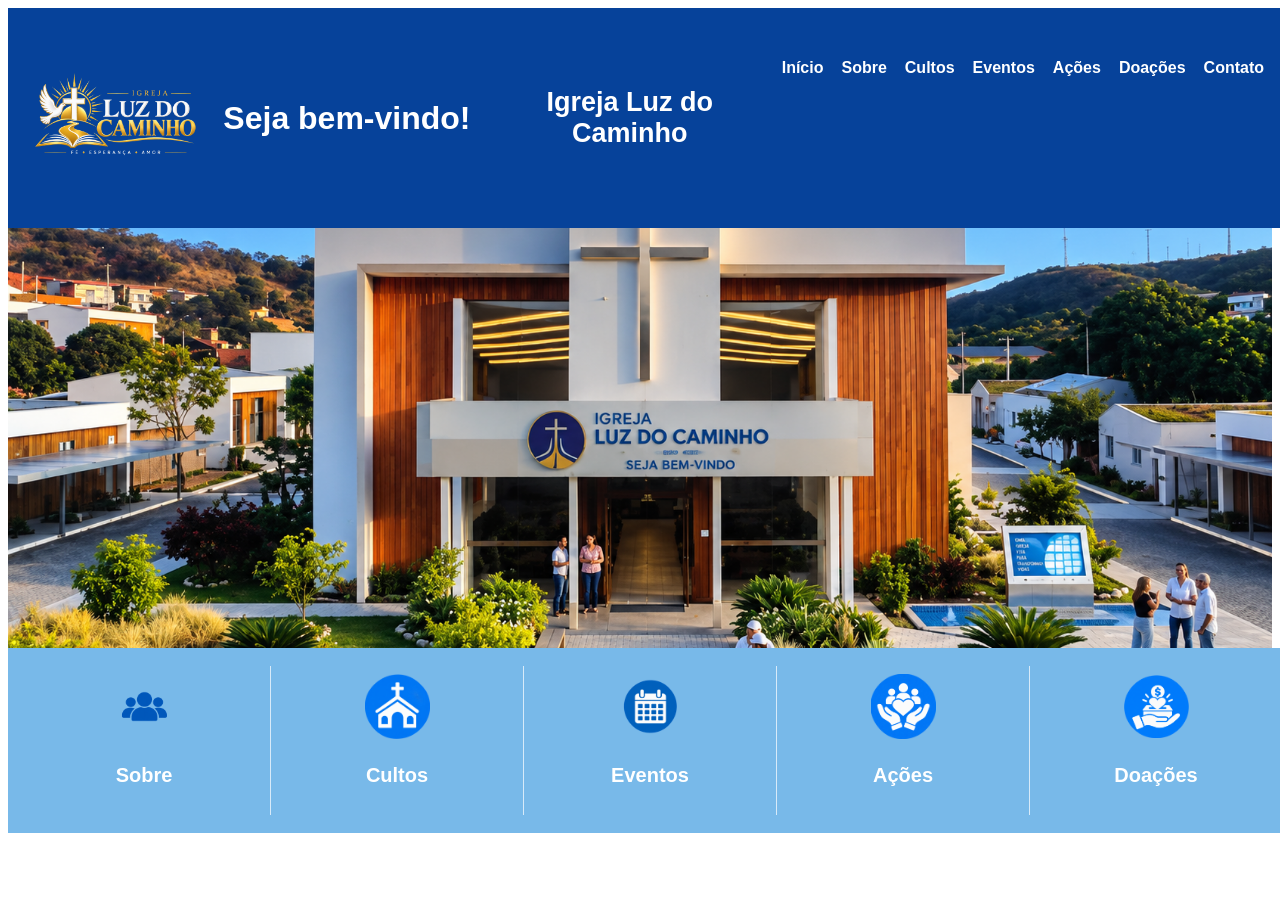
==== index.html @ 3f8d1901 "IGREJA_LUZ_DO_CAMINHO" ====
<!DOCTYPE html>
<html lang="pt-br">

<head>
    <meta charset="UTF-8">
    <title>Igreja Luz do Caminho</title>
    <link rel="stylesheet" href="estilo.css">
</head>

<body>

   
    <header>

        <img src="imagens/logo.png" alt="Logo da Igreja Luz do Caminho">

        <h1>Seja bem-vindo!</h1>

        <h2>Igreja Luz do Caminho</h2>

        <nav>
            <a href="index.html">Início</a>
            <a href="sobre.html">Sobre</a>
            <a href="cultos.html">Cultos</a>
            <a href="eventos.html">Eventos</a>
            <a href="acoes.html">Ações</a>
            <a href="doacoes.html">Doações</a>
            <a href="contato.html">Contato</a>
        </nav>

    </header>

    
    <main>

        <img src="imagens/imagemdaigrejaprincipal.png" alt="Igreja Luz do Caminho">

    </main>

    
    <section class="atalhos">

        <a href="sobre.html">
            <img src="imagens/emojiazuldecomunidade.png" alt="imagens  azul igual emojis">
            <h3>Sobre</h3>
        </a>

        <a href="cultos.html">
            <img src="imagens/cultosemojiazul.png" alt="imagens  azul igual emojis">
            <h3>Cultos</h3>
        </a>

        <a href="eventos.html">
            <img src="imagens/eventosemojiazul.png" alt="imagens  azul igual emojis">
            <h3>Eventos</h3>
        </a>

        <a href="acoes.html">
            <img src="imagens/acoesemojiazul.png" alt="imagens  azul igual emojis">
            <h3>Ações</h3>
        </a>

        <a href="doacoes.html">
            <img src="imagens/doacoes.png" alt=" imagens  azul igual emojis">
            <h3>Doações</h3>
        </a>

    </section>

</body>
</html>
---- estilo.css ----
body {
    font-family: Arial, sans-serif;
    background-color: #ffffff;
    color: #252525;
}

img {
    max-width: 100%;
}

a {
    text-decoration: none;
}



header {
    width: 100%;
    min-height: 180px;
    padding: 20px 25px;
    background: linear-gradient( right, #2874bd, #06429a);
    color: #ffffff;

    display: flex;
    align-items: center;
    justify-content: space-between;
    flex-wrap: wrap;
    gap: 15px;
}



header .logo img,
header > img {
    width: 165px;
    height: auto;
    object-fit: contain;
}
header {
    background-color: #06429a;

}


header h1 {
    color: #ffffff;
    font-size: 32px;
    text-align: center;
    flex: 1;
}



header h2 {
    color: #ffffff;
    font-size: 27px;
    text-align: center;
    flex: 1;
}



nav {
    display: flex;
    align-items: center;
    justify-content: center;
    flex-wrap: wrap;
    gap: 12px;
    margin-bottom: 100px;
    margin-right: 30px;
}

nav a {
    color: #ffffff;
    font-size: 16px;
    font-weight: bold;
    padding: 8px 3px;
    transition: color 0.3s;
}

nav a:hover {
    color: #ffdf80;
}




main {
    width: 100%;
    height: 420px;
    overflow: hidden;
}

main > img {
    display: block;
    width: 100%;
    height: 100%;
    object-fit: cover;
    object-position: center;
}

/* Faixa azul com os cinco ícones */

.atalhos {
    width: 100%;
    min-height: 155px;
    padding: 15px 10px;
    background-color: #78b9e9;

    display: flex;
    align-items: center;
    justify-content: space-around;
    flex-wrap: wrap;
}



.atalhos a {
    flex: 1;
    min-width: 100px;
    min-height: 110px;
    padding: 8px;
    color: #ffffff;
    text-align: center;

    display: flex;
    flex-direction: column;
    align-items: center;
    justify-content: center;

    border-right: 1px solid rgba(255, 255, 255, 0.7);
    transition: background-color 0.3s;
}

.atalhos a:last-child {
    border-right: none;
}

.atalhos a:hover {
    background-color: rgba(0, 60, 130, 0.15);
}



.atalhos img {
    width: 65px;
    height: 65px;
    object-fit: contain;
    margin-bottom: 5px;
}



.atalhos h3 {
    color: #ffffff;
    font-size: 20px;
    font-weight: bold;
}




.titulo-pagina {
    background-color: #eaf5ff;
    padding: 45px 20px;
    text-align: center;
    border-bottom: 3px solid #d6b45b;
}
.horarios-cultos{
    color: #444444;
}
.convite-culto{
    color: #444444;
}

.titulo-pagina h1 {
    color: #06429a;
    font-size: 36px;
    margin-bottom: 12px;
}

.titulo-pagina p {
    color: #444444;
    font-size: 18px;
    line-height: 1.6;
}

section {
    width: 100%;
}




.sobre {
    display: flex;
    align-items: center;
    justify-content: space-around;
    gap: 35px;
    padding: 45px 7%;
}

.texto-sobre {
    flex: 1;
}
nav {
    display: flex;
    align-items: center;
    justify-content: center;
    flex-wrap: wrap;
    gap: 12px;
    margin-bottom: 100px;
    margin-right: 30px;
}

nav a {
    color: #ffffff;
    font-size: 16px;
    font-weight: bold;
    padding: 8px 3px;
    transition: color 0.3s;
}

nav a:hover {
    color: #ffdf80;
}

.texto-sobre h2,
.texto-cultos h2,
.texto-acoes h2,
.texto-doacoes h2 {
    color: #06429a;
    font-size: 28px;
    margin-bottom: 20px;
}

.texto-sobre p,
.texto-cultos p,
.texto-acoes p,
.texto-doacoes p {
    font-size: 17px;
    line-height: 1.8;
    margin-bottom: 15px;
}

.imagem-sobre {
    flex: 1;
}

.imagem-sobre img {
    width: 100%;
    max-height: 350px;
    object-fit: cover;
    border-radius: 8px;
}



.missao {
    padding: 45px 6%;
    background-color: #f1f7fc;
    text-align: center;
}

.missao h2,
.lista-eventos h2,
.lista-acoes h2,
.formas-doacao h2,
.informacoes-contato h2 {
    color: #06429a;
    font-size: 30px;
    margin-bottom: 25px;
}

.cards-sobre {
    display: flex;
    justify-content: center;
    flex-wrap: wrap;
    gap: 25px;
}

.card-sobre {
    flex: 1;
    min-width: 220px;
    padding: 25px;
    background-color: #ffffff;
    border-top: 4px solid #d6b45b;
    border-radius: 8px;
    box-shadow: 0 3px 10px rgba(0, 0, 0, 0.08);
}

.card-sobre h3 {
    color: #06429a;
    margin-bottom: 15px;
}

.card-sobre p {
    line-height: 1.7;
}

/* Comunidade */

.comunidade {
    padding: 40px 8%;
    text-align: center;
}

.comunidade h2 {
    color: #06429a;
    font-size: 28px;
    margin-bottom: 20px;
}

.comunidade p {
    max-width: 900px;
    margin: 0 auto 15px;
    line-height: 1.8;
}

.comunidade img {
    width: 100px;
    margin-top: 15px;
}




.apresentacao-cultos,
.apresentacao-eventos,
.apresentacao-acoes,
.apresentacao-doacoes {
    padding: 45px 7%;
    display: flex;
    align-items: center;
    justify-content: space-around;
    gap: 35px;
}

.texto-cultos,
.texto-acoes,
.texto-doacoes {
    flex: 2;
}

.imagem-cultos,
.imagem-acoes,
.imagem-doacoes {
    flex: 1;
    text-align: center;
}

.imagem-cultos img,
.imagem-acoes img,
.imagem-doacoes img {
    width: 100%;
    max-width: 300px;
    max-height: 300px;
    object-fit: contain;
}

.horarios-cultos {
    background-color: #f1f7fc;
    padding: 45px 6%;
    text-align: center;
}

.horarios-cultos h2 {
    color: #06429a;
    font-size: 30px;
    margin-bottom: 15px;
}

.horarios-cultos > p {
    margin-bottom: 25px;
    line-height: 1.7;
}

.cards-cultos {
    display: flex;
    justify-content: center;
    flex-wrap: wrap;
    gap: 25px;
}

.card-culto {
    flex: 1;
    min-width: 220px;
    max-width: 350px;
    padding: 25px;
    background-color: #ffffff;
    border-radius: 8px;
    border-top: 4px solid #d6b45b;
    box-shadow: 0 3px 10px rgba(0, 0, 0, 0.08);
}

.card-culto h3 {
    color: #06429a;
    font-size: 23px;
    margin-bottom: 15px;
}

.card-culto p {
    line-height: 1.7;
    margin-bottom: 10px;
}

.tipo-culto {
    font-weight: bold;
}

.convite-culto,
.convite-eventos,
.convite-doacoes,
.participar-acoes {
    background-color: #eaf5ff;
    padding: 40px 7%;
    text-align: center;
}

.convite-culto h2,
.convite-eventos h2,
.convite-doacoes h2,
.participar-acoes h2 {
    color: #06429a;
    font-size: 28px;
    margin-bottom: 20px;
}

.convite-culto p,
.convite-eventos p,
.convite-doacoes p,
.participar-acoes p {
    max-width: 850px;
    margin: 0 auto 15px;
    line-height: 1.8;
}




.apresentacao-eventos {
    display: block;
    text-align: center;
}

.apresentacao-eventos h2 {
    color: #06429a;
    font-size: 28px;
    margin-bottom: 20px;
}

.apresentacao-eventos p {
    max-width: 900px;
    margin: 0 auto 15px;
    line-height: 1.8;
}

.lista-eventos {
    padding: 45px 6%;
    background-color: #f1f7fc;
    text-align: center;
}

.cards-eventos {
    display: flex;
    justify-content: center;
    align-items: stretch;
    flex-wrap: wrap;
    gap: 25px;
}

.card-evento {
    flex: 1;
    min-width: 230px;
    max-width: 350px;
    background-color: #ffffff;
    border-radius: 8px;
    overflow: hidden;
    box-shadow: 0 3px 10px rgba(0, 0, 0, 0.1);
    text-align: left;
}

.card-evento > img {
    width: 100%;
    height: 190px;
    object-fit: cover;
}

.conteudo-evento {
    padding: 20px;
}

.conteudo-evento h3 {
    color: #06429a;
    font-size: 22px;
    margin-bottom: 15px;
}

.conteudo-evento p {
    line-height: 1.7;
    margin-bottom: 10px;
}




.lista-acoes {
    padding: 45px 6%;
    background-color: #f1f7fc;
    text-align: center;
}

.lista-acoes > p {
    margin-bottom: 25px;
    line-height: 1.7;
}

.cards-acoes {
    display: flex;
    justify-content: center;
    align-items: stretch;
    flex-wrap: wrap;
    gap: 25px;
}

.card-acao {
    flex: 1;
    min-width: 230px;
    max-width: 350px;
    padding: 25px;
    background-color: #ffffff;
    border-radius: 8px;
    border-bottom: 4px solid #d6b45b;
    box-shadow: 0 3px 10px rgba(0, 0, 0, 0.08);
}

.card-acao img {
    width: 85px;
    height: 85px;
    object-fit: contain;
    margin-bottom: 15px;
}

.card-acao h3 {
    color: #06429a;
    font-size: 22px;
    margin-bottom: 15px;
}

.card-acao p {
    line-height: 1.7;
}

.botao {
    display: inline-block;
    margin-top: 15px;
    padding: 13px 25px;
    background-color: #06429a;
    color: #ffffff;
    font-weight: bold;
    border-radius: 5px;
    transition: background-color 0.3s;
}

.botao:hover {
    background-color: #2874bd;
}



.formas-doacao {
    padding: 45px 6%;
    background-color: #f1f7fc;
    text-align: center;
}

.formas-doacao > p {
    margin-bottom: 25px;
    line-height: 1.7;
}

.cards-doacao {
    display: flex;
    justify-content: center;
    align-items: stretch;
    flex-wrap: wrap;
    gap: 25px;
}

.card-doacao {
    flex: 1;
    min-width: 230px;
    max-width: 350px;
    padding: 25px;
    background-color: #ffffff;
    border-top: 4px solid #d6b45b;
    border-radius: 8px;
    box-shadow: 0 3px 10px rgba(0, 0, 0, 0.08);
}

.card-doacao h3 {
    color: #06429a;
    font-size: 22px;
    margin-bottom: 15px;
}

.card-doacao p {
    line-height: 1.7;
    margin-bottom: 12px;
}

.transparencia-doacoes {
    padding: 40px 8%;
    text-align: center;
}

.transparencia-doacoes h2 {
    color: #06429a;
    font-size: 28px;
    margin-bottom: 20px;
}

.transparencia-doacoes p {
    max-width: 900px;
    margin: 0 auto 15px;
    line-height: 1.8;
}




.apresentacao-contato {
    padding: 40px 8%;
    text-align: center;
}

.apresentacao-contato h2 {
    color: #06429a;
    font-size: 28px;
    margin-bottom: 20px;
}

.apresentacao-contato p {
    max-width: 850px;
    margin: 0 auto 15px;
    line-height: 1.8;
}

.informacoes-contato {
    padding: 45px 6%;
    background-color: #f1f7fc;
    text-align: center;
}

.cards-contato {
    display: flex;
    justify-content: center;
    flex-wrap: wrap;
    gap: 25px;
}

.card-contato {
    flex: 1;
    min-width: 220px;
    max-width: 350px;
    padding: 25px;
    background-color: #ffffff;
    border-top: 4px solid #d6b45b;
    border-radius: 8px;
    box-shadow: 0 3px 10px rgba(0, 0, 0, 0.08);
}

.card-contato h3 {
    color: #06429a;
    font-size: 22px;
    margin-bottom: 15px;
}

.card-contato p {
    line-height: 1.7;
    margin-bottom: 10px;
}
footer {
    width: 100%;
    padding: 30px 20px;
    background-color: #06429a;
    color: #ffffff;
    text-align: center;
}

footer img {
    width: 120px;
    max-height: 100px;
    object-fit: contain;
    margin-bottom: 15px;
}

footer p {
    font-size: 14px;
    line-height: 1.8;
}






    .card-sobre,
    .card-culto,
    .card-evento,
    .card-acao,
    .card-doacao,
    .card-contato {
        width: 100%;
        max-width: 450px;
    }

    .missao,
    .horarios-cultos,
    .lista-eventos,
    .lista-acoes,
    .formas-doacao,
    .informacoes-contato {
        padding: 30px 6%;
    }

    .convite-culto,
    .convite-eventos,
    .convite-doacoes,
    .participar-acoes {
        padding: 30px 6%;
    }
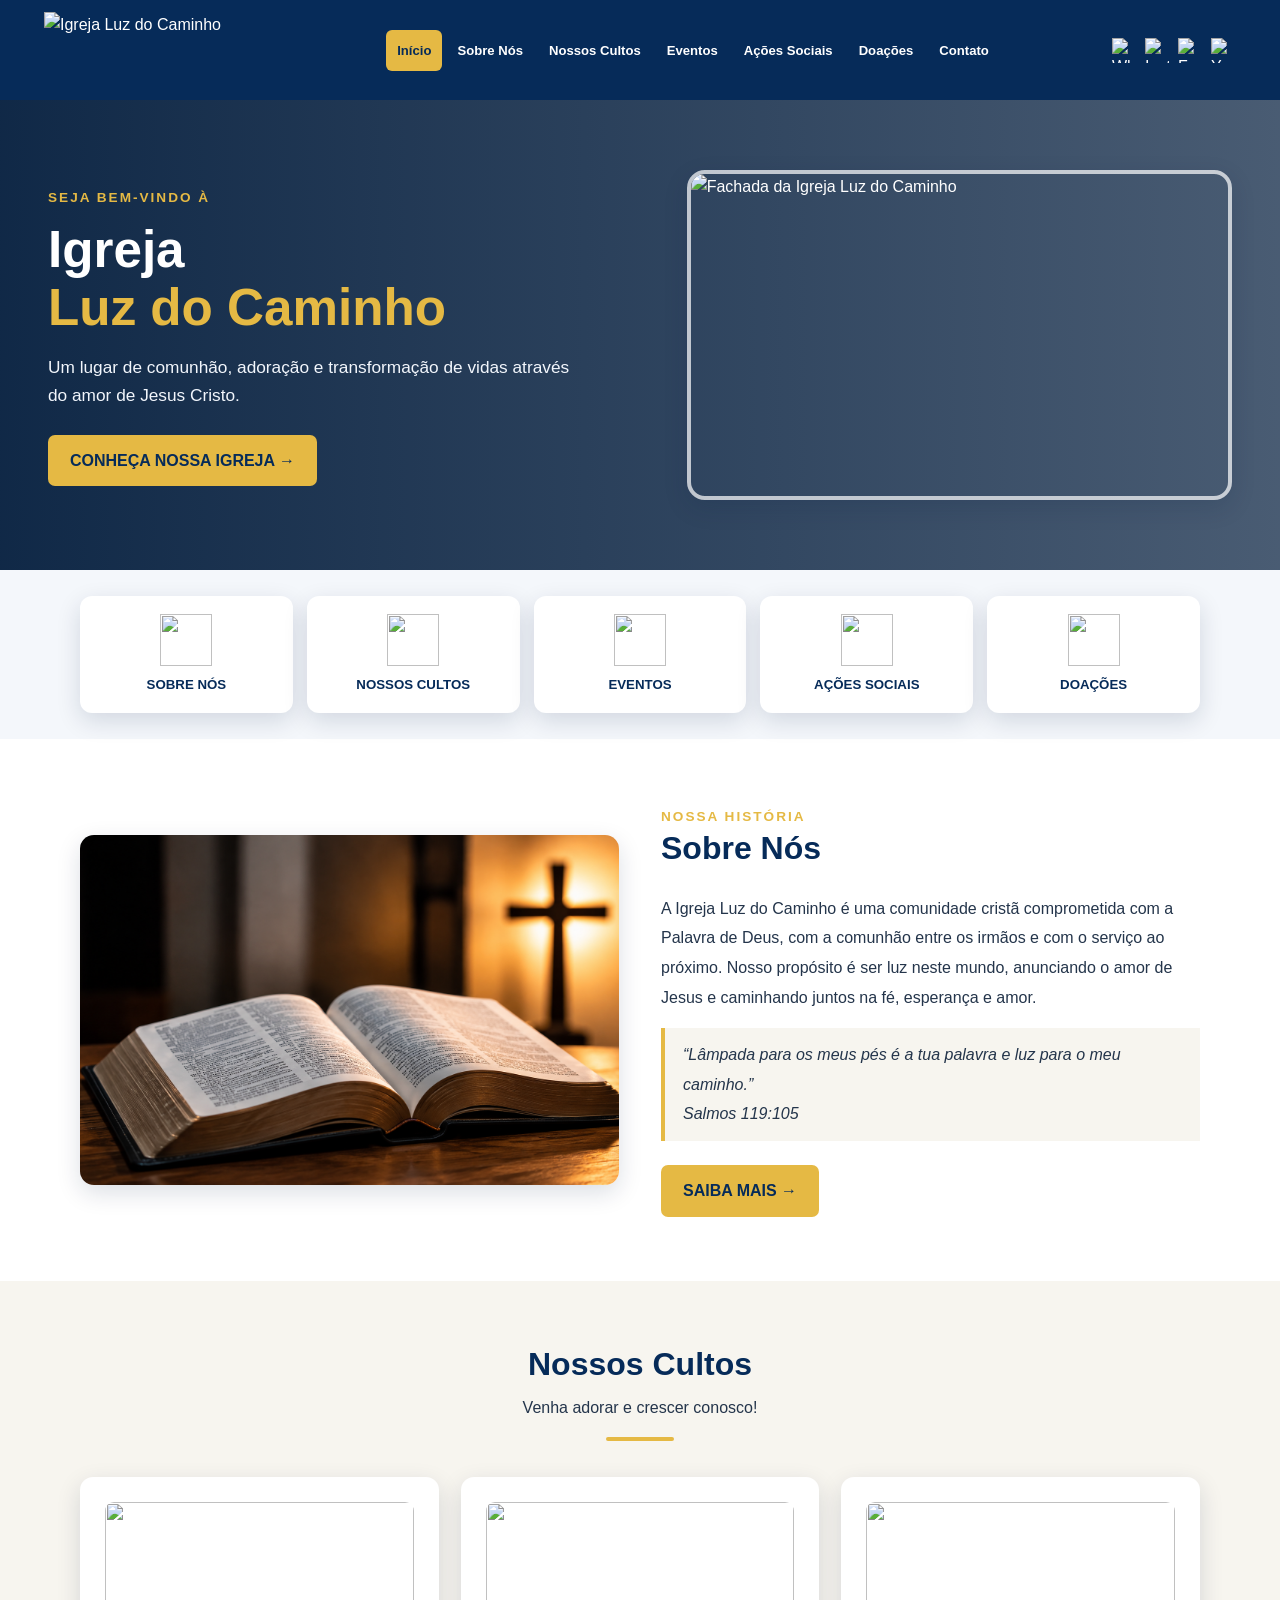
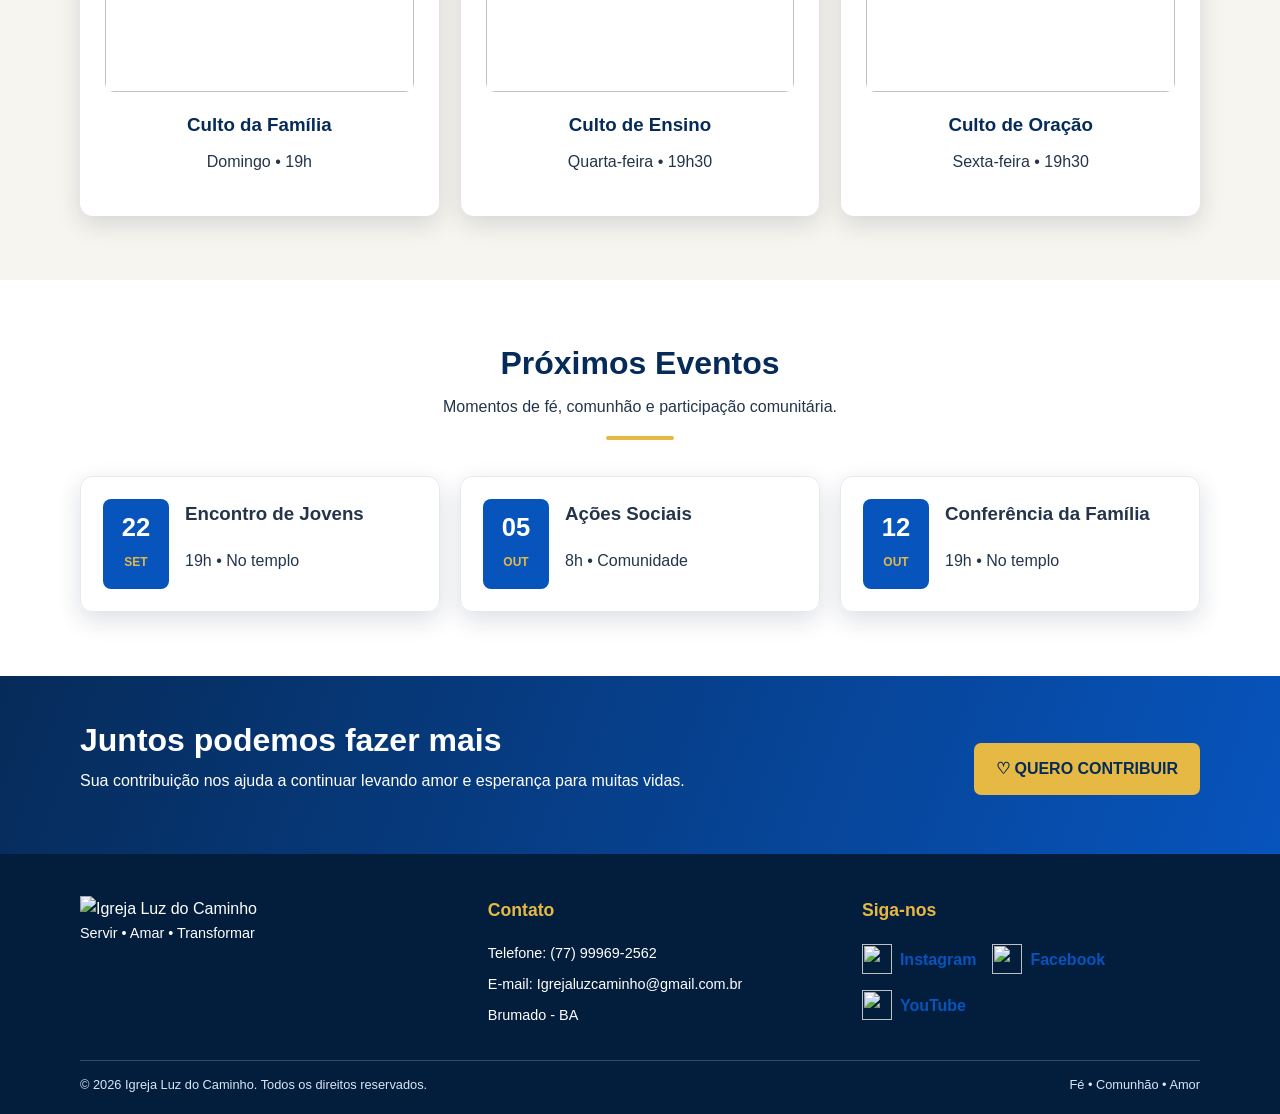
==== commit b84cb0e8: "Add files via upload" ====
--- a/index.html
+++ b/index.html
@@ -1,72 +1,77 @@
-
 <!DOCTYPE html>
-<html lang="pt-br">
-
+<html lang="pt-BR">
 <head>
-    <meta charset="UTF-8">
-    <title>Igreja Luz do Caminho</title>
-    <link rel="stylesheet" href="estilo.css">
+<meta charset="UTF-8">
+<meta name="viewport" content="width=device-width, initial-scale=1.0">
+<title>Início | Igreja Luz do Caminho</title>
+<link rel="stylesheet" href="style.css">
 </head>
-
 <body>
 
-   
-    <header>
+<header class="site-header">
+  <div class="header-inner">
+    <a class="brand" href="index.html"><img src="imagens/cabecalho.png" alt="Igreja Luz do Caminho"></a>
+    <nav class="nav">
+      <a href="index.html" class="active">Início</a>
+      <a href="index2.html" >Sobre Nós</a>
+      <a href="index3.html" >Nossos Cultos</a>
+      <a href="index4.html" >Eventos</a>
+      <a href="index5.html" >Ações Sociais</a>
+      <a href="index6.html" >Doações</a>
+      <a href="index7.html" >Contato</a>
+    </nav>
+    <div class="social-mini">
+      <img src="imagens/icone-whatsapp.png" alt="WhatsApp">
+      <img src="imagens/icone-instagram.png" alt="Instagram">
+      <img src="imagens/icone-facebook.png" alt="Facebook">
+      <img src="imagens/icone-youtube.png" alt="YouTube">
+    </div>
+  </div>
+</header>
 
-        <img src="imagens/logo.png" alt="Logo da Igreja Luz do Caminho">
+<main>
 
-        <h1>Seja bem-vindo!</h1>
+<section class="hero"><div class="hero-inner">
+ <div><span class="eyebrow">Seja bem-vindo à</span><h1>Igreja <span>Luz do Caminho</span></h1><p>Um lugar de comunhão, adoração e transformação de vidas através do amor de Jesus Cristo.</p><a class="btn" href="index2.html">CONHEÇA NOSSA IGREJA →</a></div>
+ <img class="hero-photo" src="imagens/fachada.png" alt="Fachada da Igreja Luz do Caminho">
+</div></section>
+<section class="shortcut-band"><div class="shortcuts">
+ <a class="shortcut" href="index2.html"><img src="imagens/icone-sobre.png" alt="">SOBRE NÓS</a>
+ <a class="shortcut" href="index3.html"><img src="imagens/icone-cultos.png" alt="">NOSSOS CULTOS</a>
+ <a class="shortcut" href="index4.html"><img src="imagens/icone-eventos.png" alt="">EVENTOS</a>
+ <a class="shortcut" href="index5.html"><img src="imagens/icone-acoes.png" alt="">AÇÕES SOCIAIS</a>
+ <a class="shortcut" href="index6.html"><img src="imagens/icone-doacoes.png" alt="">DOAÇÕES</a>
+</div></section>
+<section class="section"><div class="section-inner about-grid">
+ <img class="about-image" src="imagens/biblia.png" alt="Bíblia aberta com luz acolhedora">
+ <div class="about-copy"><span class="eyebrow">Nossa história</span><h2>Sobre Nós</h2><p>A Igreja Luz do Caminho é uma comunidade cristã comprometida com a Palavra de Deus, com a comunhão entre os irmãos e com o serviço ao próximo. Nosso propósito é ser luz neste mundo, anunciando o amor de Jesus e caminhando juntos na fé, esperança e amor.</p><p class="quote">“Lâmpada para os meus pés é a tua palavra e luz para o meu caminho.”<br>Salmos 119:105</p><a class="btn" href="index2.html">SAIBA MAIS →</a></div>
+</div></section>
+<section class="section light"><div class="section-inner"><div class="section-heading"><h2>Nossos Cultos</h2><p>Venha adorar e crescer conosco!</p></div><div class="cards">
+ <article class="card center"><img class="card-icon" src="imagens/icone-cultos.png" alt=""><h3>Culto da Família</h3><p>Domingo • 19h</p></article>
+ <article class="card center"><img class="card-icon" src="imagens/icone-cultos.png" alt=""><h3>Culto de Ensino</h3><p>Quarta-feira • 19h30</p></article>
+ <article class="card center"><img class="card-icon" src="imagens/icone-cultos.png" alt=""><h3>Culto de Oração</h3><p>Sexta-feira • 19h30</p></article>
+</div></div></section>
+<section class="section"><div class="section-inner"><div class="section-heading"><h2>Próximos Eventos</h2><p>Momentos de fé, comunhão e participação comunitária.</p></div><div class="events-grid">
+ <article class="event"><div class="event-date"><strong>22</strong><span>SET</span></div><div><h3>Encontro de Jovens</h3><p>19h • No templo</p></div></article>
+ <article class="event"><div class="event-date"><strong>05</strong><span>OUT</span></div><div><h3>Ações Sociais</h3><p>8h • Comunidade</p></div></article>
+ <article class="event"><div class="event-date"><strong>12</strong><span>OUT</span></div><div><h3>Conferência da Família</h3><p>19h • No templo</p></div></article>
+</div></div></section>
+<section class="donation-banner"><div class="donation-inner"><div><h2>Juntos podemos fazer mais</h2><p>Sua contribuição nos ajuda a continuar levando amor e esperança para muitas vidas.</p></div><a class="btn" href="index6.html">♡ QUERO CONTRIBUIR</a></div></section>
 
-        <h2>Igreja Luz do Caminho</h2>
+</main>
 
-        <nav>
-            <a href="index.html">Início</a>
-            <a href="sobre.html">Sobre</a>
-            <a href="cultos.html">Cultos</a>
-            <a href="eventos.html">Eventos</a>
-            <a href="acoes.html">Ações</a>
-            <a href="doacoes.html">Doações</a>
-            <a href="contato.html">Contato</a>
-        </nav>
-
-    </header>
-
-    
-    <main>
-
-        <img src="imagens/imagemdaigrejaprincipal.png" alt="Igreja Luz do Caminho">
-
-    </main>
-
-    
-    <section class="atalhos">
-
-        <a href="sobre.html">
-            <img src="imagens/emojiazuldecomunidade.png" alt="imagens  azul igual emojis">
-            <h3>Sobre</h3>
-        </a>
-
-        <a href="cultos.html">
-            <img src="imagens/cultosemojiazul.png" alt="imagens  azul igual emojis">
-            <h3>Cultos</h3>
-        </a>
-
-        <a href="eventos.html">
-            <img src="imagens/eventosemojiazul.png" alt="imagens  azul igual emojis">
-            <h3>Eventos</h3>
-        </a>
-
-        <a href="acoes.html">
-            <img src="imagens/acoesemojiazul.png" alt="imagens  azul igual emojis">
-            <h3>Ações</h3>
-        </a>
-
-        <a href="doacoes.html">
-            <img src="imagens/doacoes.png" alt=" imagens  azul igual emojis">
-            <h3>Doações</h3>
-        </a>
-
-    </section>
+<footer class="footer">
+ <div class="footer-inner">
+  <div class="footer-logo-col"><img class="footer-logo" src="imagens/rodape.png" alt="Igreja Luz do Caminho"><p>Servir • Amar • Transformar</p></div>
+  <div><h3>Contato</h3><p>Telefone: (77) 99969-2562</p><p>E-mail: Igrejaluzcaminho@gmail.com.br</p><p>Brumado - BA</p></div>
+  <div><h3>Siga-nos</h3><div class="social-links">
+   <a href="#"><img src="imagens/icone-instagram.png" alt="">Instagram</a>
+   <a href="#"><img src="imagens/icone-facebook.png" alt="">Facebook</a>
+   <a href="#"><img src="imagens/icone-youtube.png" alt="">YouTube</a>
+  </div></div>
+ </div>
+ <div class="footer-bottom"><span>© 2026 Igreja Luz do Caminho. Todos os direitos reservados.</span><span>Fé • Comunhão • Amor</span></div>
+</footer>
 
 </body>
-</html>
+</html>
--- a/style.css
+++ b/style.css
@@ -0,0 +1,500 @@
+
+
+* {
+    box-sizing: border-box;
+}
+
+:root {
+    --azul: #0754bd;
+    --azul-escuro: #062b59;
+    --azul-profundo: #031d3d;
+    --dourado: #e5b944;
+    --creme: #f7f5ef;
+    --branco: #fff;
+    --texto: #24354b;
+    --sombra: 0 8px 24px rgba(3, 29, 61, .14);
+}
+
+html {
+    scroll-behavior: smooth;
+}
+
+body {
+    margin: 0;
+    font-family: Arial, Helvetica, sans-serif;
+    color: var(--texto);
+    line-height: 1.6;
+    background: #fff;
+}
+
+img {
+    display: block;
+    max-width: 100%;
+    height: auto;
+}
+
+a {
+    color: inherit;
+    text-decoration: none;
+}
+
+h1,
+h2,
+h3,
+p {
+    margin-top: 0;
+}
+
+h1 {
+    font-size: clamp(2rem, 4vw, 3.4rem);
+    line-height: 1.12;
+}
+
+h2 {
+    font-size: clamp(1.45rem, 2.5vw, 2.1rem);
+    line-height: 1.2;
+}
+
+p {
+    font-size: 1rem;
+}
+
+.site-header {
+    background: var(--azul-escuro);
+    color: #fff;
+}
+
+.header-inner {
+    max-width: 1240px;
+    margin: auto;
+    padding: 12px 24px;
+    display: flex;
+    align-items: center;
+    justify-content: space-between;
+    gap: 24px;
+}
+
+.brand img {
+    width: 230px;
+    height: 76px;
+    object-fit: contain;
+    object-position: left center;
+}
+
+.nav {
+    display: flex;
+    align-items: center;
+    justify-content: flex-end;
+    gap: 4px;
+    flex-wrap: wrap;
+}
+
+.nav a {
+    font-size: .82rem;
+    font-weight: 700;
+    padding: 10px 11px;
+    border-radius: 6px;
+    color: #fff;
+}
+
+.nav a:hover,
+.nav a.active {
+    background: var(--dourado);
+    color: var(--azul-escuro);
+}
+
+.social-mini {
+    display: flex;
+    gap: 8px;
+    align-items: center;
+}
+
+.social-mini img {
+    width: 25px;
+    height: 25px;
+    object-fit: contain;
+}
+
+.hero {
+    background: linear-gradient(90deg, rgba(3, 29, 61, .95), rgba(3, 29, 61, .72)), url("imagens/fachada.png") center / cover;
+    color: #fff;
+}
+
+.hero-inner {
+    max-width: 1240px;
+    margin: auto;
+    min-height: 460px;
+    padding: 70px 28px;
+    display: grid;
+    grid-template-columns: 1.05fr .95fr;
+    align-items: center;
+    gap: 36px;
+}
+
+.hero .eyebrow,
+.eyebrow {
+    color: var(--dourado);
+    font-size: .85rem;
+    letter-spacing: 2px;
+    font-weight: 800;
+    text-transform: uppercase;
+}
+
+.hero h1 {
+    color: #fff;
+    margin: 12px 0 18px;
+}
+
+.hero h1 span {
+    display: block;
+    color: var(--dourado);
+}
+
+.hero p {
+    max-width: 540px;
+    color: #f2f6fc;
+    font-size: 1.08rem;
+}
+
+.hero-photo {
+    width: 100%;
+    height: 330px;
+    object-fit: cover;
+    border: 4px solid rgba(255, 255, 255, .7);
+    border-radius: 18px;
+    box-shadow: var(--sombra);
+}
+
+.btn {
+    display: inline-block;
+    background: var(--dourado);
+    color: var(--azul-escuro);
+    font-weight: 800;
+    padding: 13px 22px;
+    border-radius: 7px;
+    margin-top: 8px;
+}
+
+.btn:hover {
+    filter: brightness(1.05);
+    transform: translateY(-1px);
+}
+
+.shortcut-band {
+    background: #f4f7fb;
+    padding: 26px 20px;
+}
+
+.shortcuts {
+    max-width: 1120px;
+    margin: auto;
+    display: grid;
+    grid-template-columns: repeat(5, 1fr);
+    gap: 14px;
+}
+
+.shortcut {
+    background: #fff;
+    border-radius: 12px;
+    box-shadow: var(--sombra);
+    padding: 18px 10px;
+    text-align: center;
+    color: var(--azul-escuro);
+    font-weight: 800;
+    font-size: .83rem;
+    transition: .2s;
+}
+
+.shortcut:hover {
+    transform: translateY(-4px);
+}
+
+.shortcut img {
+    height: 52px;
+    width: 52px;
+    object-fit: contain;
+    margin: 0 auto 8px;
+}
+
+.section {
+    padding: 64px 24px;
+}
+
+.section-inner {
+    max-width: 1120px;
+    margin: auto;
+}
+
+.section-heading {
+    text-align: center;
+    margin-bottom: 36px;
+}
+
+.section-heading h2 {
+    color: var(--azul-escuro);
+    margin-bottom: 12px;
+}
+
+.section-heading::after {
+    content: "";
+    display: block;
+    width: 68px;
+    height: 4px;
+    background: var(--dourado);
+    margin: 14px auto 0;
+    border-radius: 2px;
+}
+
+.about-grid,
+.feature-grid {
+    display: grid;
+    grid-template-columns: 1fr 1fr;
+    gap: 42px;
+    align-items: center;
+}
+
+.about-image {
+    width: 100%;
+    height: 350px;
+    object-fit: cover;
+    border-radius: 14px;
+    box-shadow: var(--sombra);
+}
+
+.about-copy h2 {
+    color: var(--azul-escuro);
+}
+
+.about-copy p {
+    line-height: 1.85;
+}
+
+.quote {
+    border-left: 4px solid var(--dourado);
+    padding: 12px 18px;
+    background: var(--creme);
+    font-style: italic;
+}
+
+.light {
+    background: var(--creme);
+}
+
+.blue-section {
+    background: var(--azul-escuro);
+    color: #fff;
+}
+
+.blue-section h2,
+.blue-section h3 {
+    color: #fff;
+}
+
+.cards {
+    display: grid;
+    grid-template-columns: repeat(3, 1fr);
+    gap: 22px;
+}
+
+.card {
+    background: #fff;
+    color: var(--texto);
+    border-radius: 13px;
+    overflow: hidden;
+    box-shadow: var(--sombra);
+    padding: 25px;
+}
+
+.card h3 {
+    color: var(--azul-escuro);
+    margin-bottom: 10px;
+}
+
+.card img {
+    width: 100%;
+    height: 190px;
+    object-fit: cover;
+    border-radius: 9px;
+    margin-bottom: 18px;
+}
+
+.card-icon {
+    width: 55px;
+    height: 55px;
+    object-fit: contain;
+    margin: 0 auto 14px;
+}
+
+.card.center {
+    text-align: center;
+}
+
+.events-grid {
+    display: grid;
+    grid-template-columns: repeat(3, 1fr);
+    gap: 20px;
+}
+
+.event {
+    border: 1px solid #e5eaf0;
+    border-radius: 12px;
+    padding: 22px;
+    display: flex;
+    gap: 16px;
+    box-shadow: var(--sombra);
+}
+
+.event-date {
+    min-width: 66px;
+    text-align: center;
+    background: var(--azul);
+    color: #fff;
+    border-radius: 8px;
+    padding: 8px;
+}
+
+.event-date strong {
+    display: block;
+    font-size: 1.6rem;
+    color: #fff;
+}
+
+.event-date span {
+    font-size: .75rem;
+    color: var(--dourado);
+    font-weight: 800;
+}
+
+.donation-banner {
+    background: linear-gradient(110deg, var(--azul-escuro), var(--azul));
+    color: #fff;
+    padding: 45px 24px;
+}
+
+.donation-inner {
+    max-width: 1120px;
+    margin: auto;
+    display: flex;
+    justify-content: space-between;
+    align-items: center;
+    gap: 30px;
+}
+
+.donation-inner h2 {
+    color: #fff;
+    margin-bottom: 8px;
+}
+
+.page-hero {
+    background: linear-gradient(90deg, rgba(3, 29, 61, .92), rgba(3, 29, 61, .58)), url("imagens/fachada.png") center / cover;
+    color: #fff;
+    text-align: center;
+    padding: 72px 24px;
+}
+
+.page-hero h1 {
+    color: #fff;
+    margin-bottom: 12px;
+}
+
+.page-hero p {
+    max-width: 760px;
+    margin: 0 auto;
+    color: #f2f6fc;
+}
+
+.page-hero .eyebrow {
+    display: block;
+    margin-bottom: 12px;
+}
+
+.contact-grid {
+    display: grid;
+    grid-template-columns: 1fr 1fr;
+    gap: 35px;
+}
+
+.contact-panel {
+    background: #fff;
+    padding: 28px;
+    border-radius: 12px;
+    box-shadow: var(--sombra);
+}
+
+.contact-line {
+    padding: 12px 0;
+    border-bottom: 1px solid #e6ebf2;
+}
+
+.contact-line:last-child {
+    border-bottom: 0;
+}
+
+.social-links {
+    display: flex;
+    gap: 16px;
+    flex-wrap: wrap;
+    margin-top: 20px;
+}
+
+.social-links a {
+    display: flex;
+    align-items: center;
+    gap: 8px;
+    font-weight: 700;
+    color: var(--azul);
+}
+
+.social-links img {
+    width: 30px;
+    height: 30px;
+    object-fit: contain;
+}
+
+.footer {
+    background: var(--azul-profundo);
+    color: #fff;
+    padding: 42px 24px 18px;
+}
+
+.footer-inner {
+    max-width: 1120px;
+    margin: auto;
+    display: grid;
+    grid-template-columns: 1.1fr 1fr 1fr;
+    gap: 36px;
+}
+
+.footer-logo {
+    width: 230px;
+    max-height: 95px;
+    object-fit: contain;
+    object-position: left;
+}
+
+.footer h3 {
+    color: var(--dourado);
+    font-size: 1.1rem;
+}
+
+.footer p {
+    font-size: .9rem;
+    margin-bottom: 8px;
+}
+
+.footer-bottom {
+    max-width: 1120px;
+    margin: 25px auto 0;
+    border-top: 1px solid rgba(255, 255, 255, .2);
+    padding-top: 14px;
+    display: flex;
+    justify-content: space-between;
+    gap: 15px;
+    font-size: .8rem;
+    color: #dbe6f5;
+}
+
+main {
+    min-height: 45vh;
+}
+
